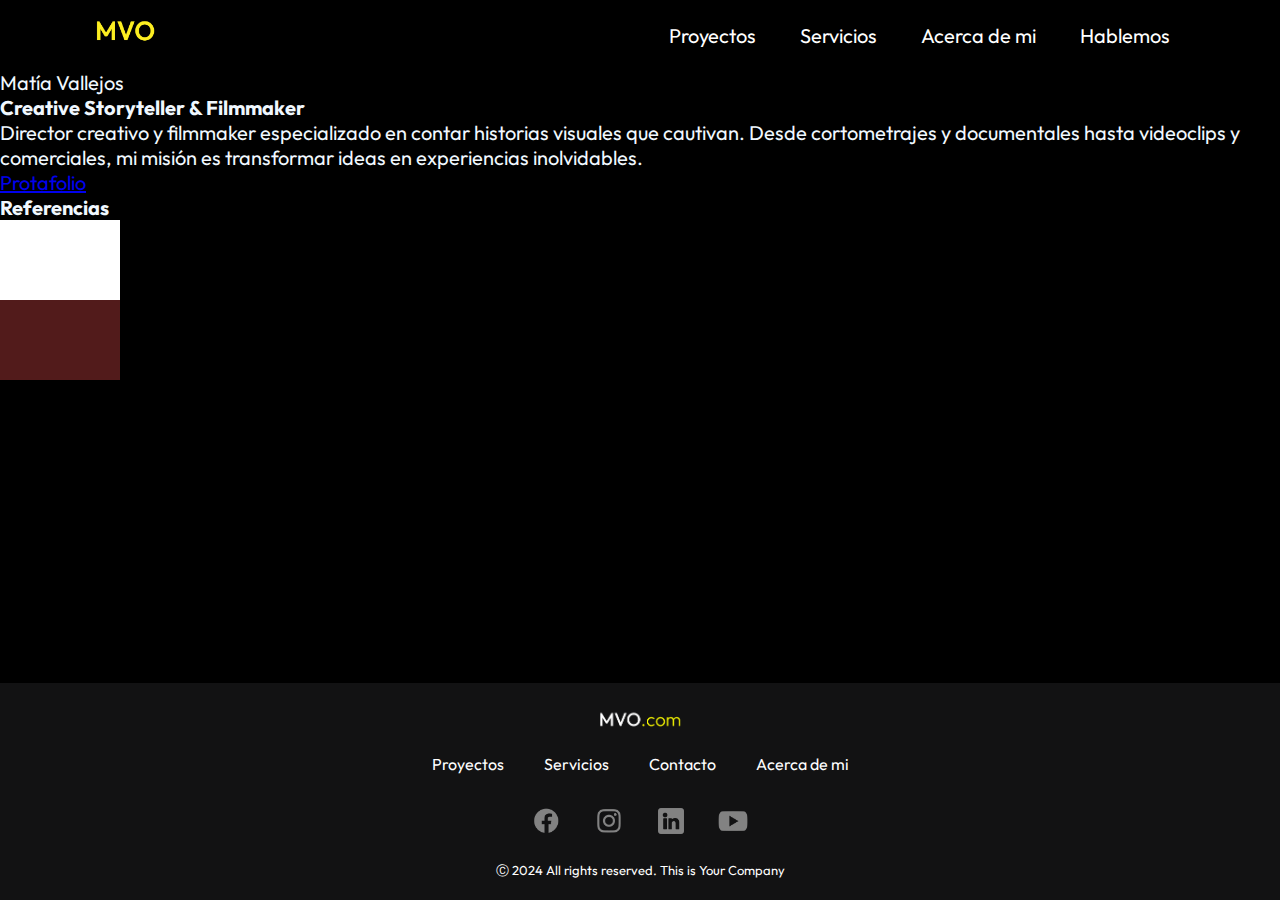
==== Index.html @ 4514bf02 "Proyecto Coder" ====
<!DOCTYPE html>
<html lang="en">
<head>
    <meta charset="UTF-8">
    <meta name="viewport" content="width=device-width, initial-scale=1.0">
    <title>Document</title>
    <link rel="stylesheet" href="./CSS/styless.css">
</head>
<body>
    <header>
        <div class="logo">
        <img src="./ASSET/Logo mvo.png" width="70" alt="">
        </div>
        <nav>
            <ul class="nav-links">
                <li><a href="./HTML/Proyectos.html">Proyectos</a></li>
                <li><a href="./HTML/Servicios.html">Servicios</a></li>
                <li><a href="./HTML/acercademi.html">Acerca de mi</a></li>
                <li><a href="./HTML/Hablemos.html">Hablemos</a></li>
            </ul>
        </nav>
    </header>
    <main>
        <section>
            <div class="inicio">
                <p>Matía Vallejos</p>
                <h1>Creative Storyteller & Filmmaker</h1>
                <p>Director creativo  y filmmaker especializado en contar historias visuales que cautivan. Desde cortometrajes y documentales hasta videoclips y comerciales, mi misión es transformar ideas en experiencias inolvidables.</p>
                <li><a href="./HTML/Proyectos.html">Protafolio</a></li>
            </div>
            <div>
                <h2>Referencias</h2>
            </div>
            <div class="cuadrado"></div>
            <div class="cuadrado2"></div>
        </section>
    </main>
    <footer>
        <img src="./ASSET/mvocom.png" width="100" alt="" class="logo2">
        <ul class="footer-menu">
            <li class="menu-item">Proyectos</li>
            <li class="menu-item">Servicios</li>
            <li class="menu-item">Contacto</li>
            <li class="menu-item">Acerca de mi</li>
        </ul>
        <div class="social-icon-continer">
            <a href="" class="social-icon"></a>
            <a href="" class="social-icon"></a>
            <a href="" class="social-icon"></a>
            <a href="" class="social-icon"></a>
        </div>
        <span class="copyright">Ⓒ 2024 All rights reserved. This is Your Company</span>
    </footer>
</body>
</html>
---- CSS/styless.css ----
@import url('https://fonts.googleapis.com/css2?family=Outfit:wght@100..900&display=swap');

*{
    box-sizing: border-box;
    margin: 0;
    padding: 0;
    font-family: "Outfit", sans-serif;
    font-size: 20px;
}

body{
    background-color: rgb(0, 0, 0);
}

header{
    background-color: black;
    display: flex;
    justify-content: space-between;
    align-items: center;
    height: 70px;
    padding: 5px 7%;
}

header .nav-links{
    list-style: none;
}

header .nav-links li{
    display: inline-block;
    padding: 0 20px;
}

header .nav-links a{
    font-size: 700;
    color: rgb(255, 255, 255);
    text-decoration: none;
}

section{
    color: aliceblue;
}

.cuadrado{
    width: 120px;
    height: 80px;
    background-color: rgb(255, 255, 255);
}

.cuadrado2{
    width: 120px;
    height: 80px;
    background-color: rgb(82, 27, 27);
}

footer{
    width: 100%;
    position: absolute;
    bottom: 0;
    left: 0;
    padding: 1rem 8%;
    background-color: #121213;
    display: flex;
    justify-content: center;
    align-items: center;
    flex-direction: column;
}

.logo2{
    height: 50%;
    margin-bottom: 0.5rem;
}

.social-icon-continer, .footer-menu{
    display: flex;
    justify-content: center;
    align-items: center;
    flex-wrap: wrap;
    margin-bottom: 0.5rem;
}

.social-icon{
    height: 50px;
    width: 50px;
    background-image: url(../ASSET/FB.png);
    background-position: center;
    background-size: 30px;
    background-repeat: no-repeat;
    margin: 0.3rem;
}

.social-icon:nth-of-type(2){
    background-image: url(../ASSET/IG.png);
}

.social-icon:nth-of-type(3){
    background-image: url(../ASSET/LINKEDIN.png);
}

.social-icon:nth-of-type(4){
    background-image: url(../ASSET/YT.png);
}

.footer-menu{
    list-style-type: none;
    color: #ffff;
    font-size: 8%;
}

.menu-item{
    margin: 0.3rem 1rem;
    cursor: pointer;
    font-style: unset;
    font-size: medium;
}

.copyright{
    color: #ffff;
    text-align: right;
    font-size: small;
}
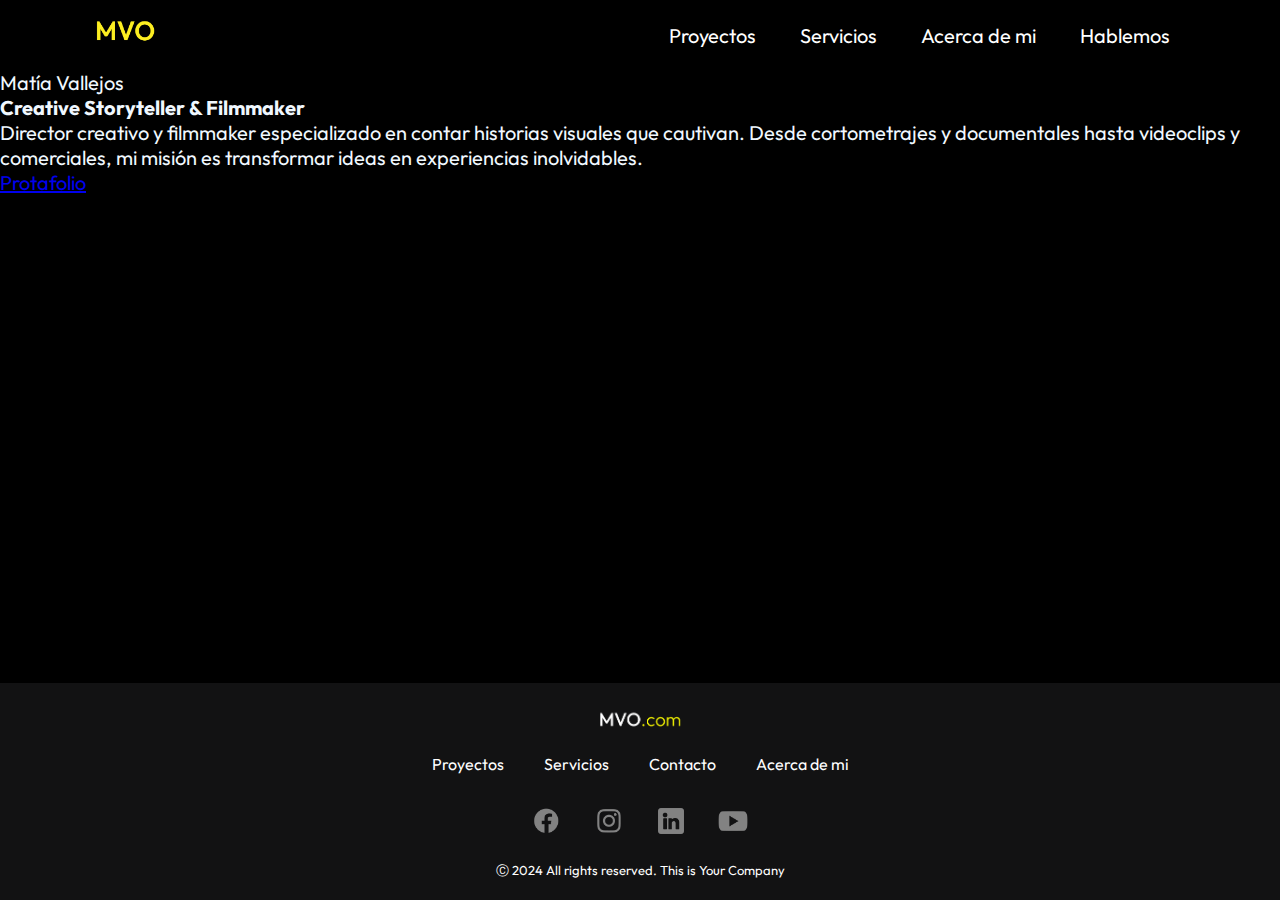
==== commit 6c94f75e: "Update Index.html" ====
--- a/Index.html
+++ b/Index.html
@@ -28,11 +28,6 @@
                 <p>Director creativo  y filmmaker especializado en contar historias visuales que cautivan. Desde cortometrajes y documentales hasta videoclips y comerciales, mi misión es transformar ideas en experiencias inolvidables.</p>
                 <li><a href="./HTML/Proyectos.html">Protafolio</a></li>
             </div>
-            <div>
-                <h2>Referencias</h2>
-            </div>
-            <div class="cuadrado"></div>
-            <div class="cuadrado2"></div>
         </section>
     </main>
     <footer>
@@ -52,4 +47,4 @@
         <span class="copyright">Ⓒ 2024 All rights reserved. This is Your Company</span>
     </footer>
 </body>
-</html>+</html>
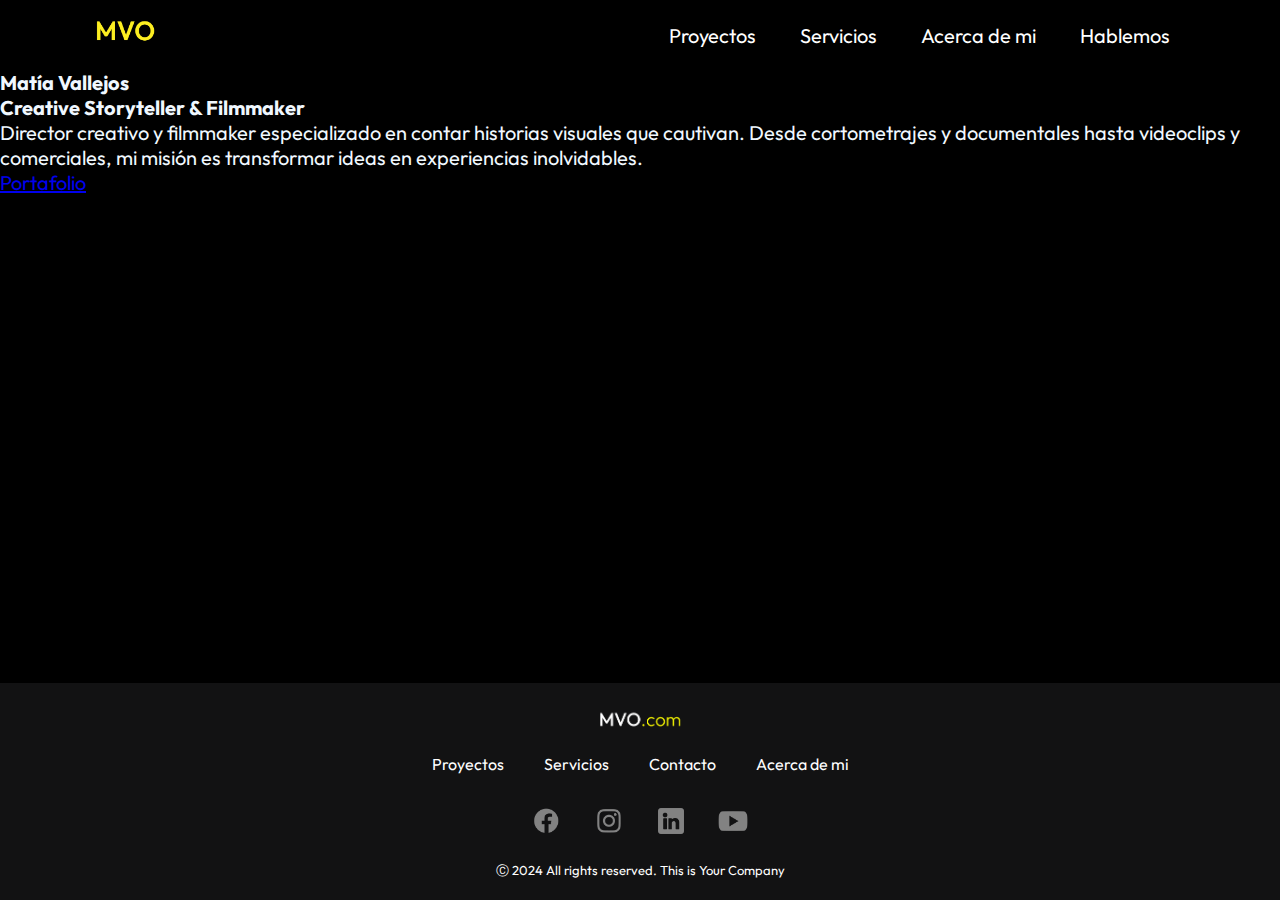
==== commit 2fc42d0c: "Update Index.html" ====
--- a/Index.html
+++ b/Index.html
@@ -22,13 +22,16 @@
     </header>
     <main>
         <section>
-            <div class="inicio">
-                <p>Matía Vallejos</p>
-                <h1>Creative Storyteller & Filmmaker</h1>
-                <p>Director creativo  y filmmaker especializado en contar historias visuales que cautivan. Desde cortometrajes y documentales hasta videoclips y comerciales, mi misión es transformar ideas en experiencias inolvidables.</p>
-                <li><a href="./HTML/Proyectos.html">Protafolio</a></li>
-            </div>
-        </section>
+            <section class="home">
+      <div class="home-content">
+        <h1>Matía Vallejos</h1>
+        <h3>Creative Storyteller & Filmmaker</h3>
+        <p>Director creativo  y filmmaker especializado en contar historias visuales que cautivan. Desde cortometrajes y documentales hasta videoclips y comerciales, mi misión es transformar ideas en experiencias inolvidables.</p>
+        <div class="btn-box">
+          <a href="#">Portafolio</a>
+        </div>
+      </div>
+    </section>
     </main>
     <footer>
         <img src="./ASSET/mvocom.png" width="100" alt="" class="logo2">
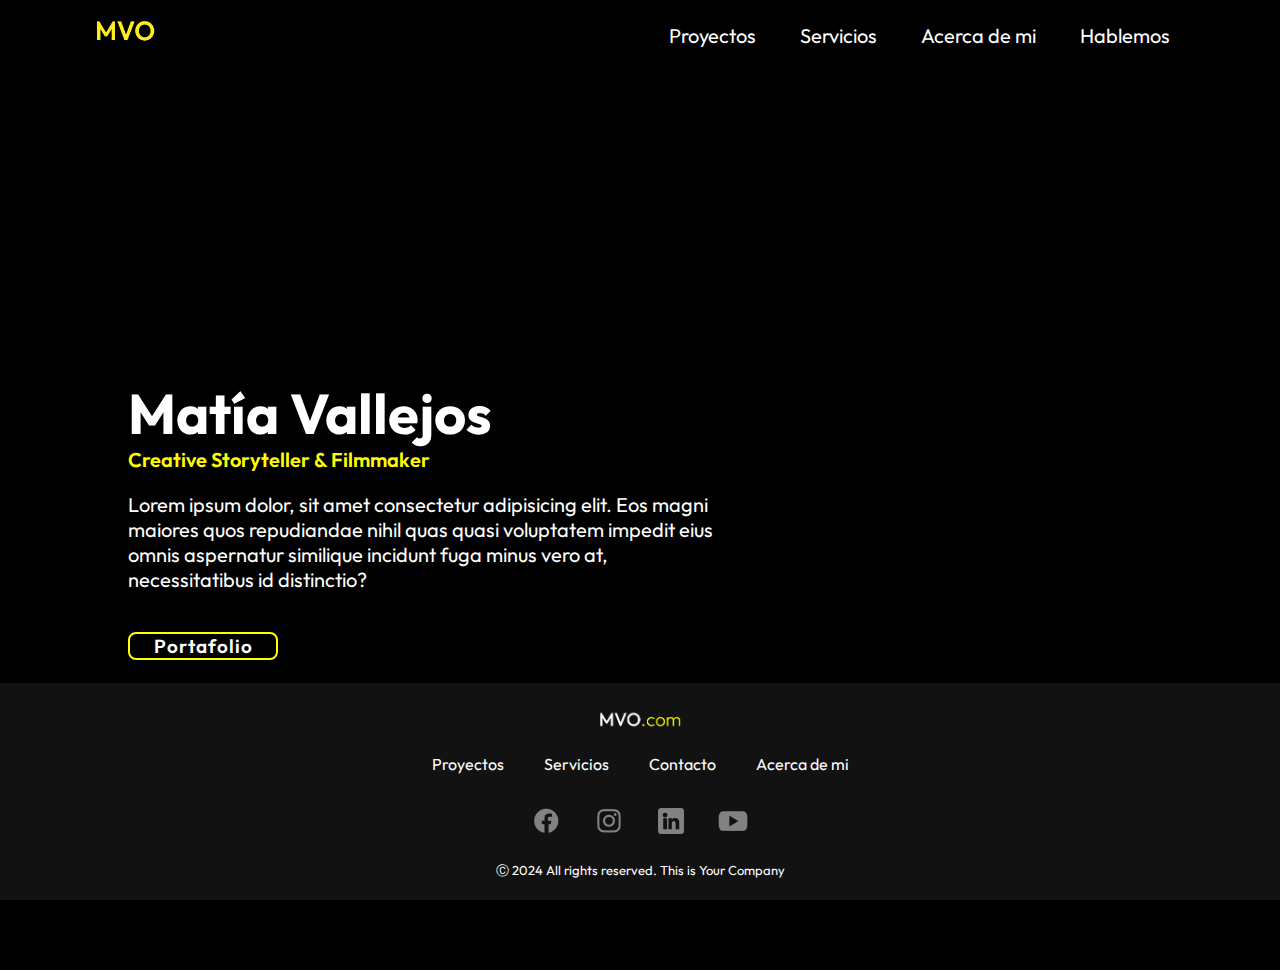
==== commit 9b08b716: "home new" ====
--- a/Index.html
+++ b/Index.html
@@ -26,7 +26,7 @@
       <div class="home-content">
         <h1>Matía Vallejos</h1>
         <h3>Creative Storyteller & Filmmaker</h3>
-        <p>Director creativo  y filmmaker especializado en contar historias visuales que cautivan. Desde cortometrajes y documentales hasta videoclips y comerciales, mi misión es transformar ideas en experiencias inolvidables.</p>
+        <p>Lorem ipsum dolor, sit amet consectetur adipisicing elit. Eos magni maiores quos repudiandae nihil quas quasi voluptatem impedit eius omnis aspernatur similique incidunt fuga minus vero at, necessitatibus id distinctio?</p>
         <div class="btn-box">
           <a href="#">Portafolio</a>
         </div>
--- a/CSS/styless.css
+++ b/CSS/styless.css
@@ -36,20 +36,57 @@
     text-decoration: none;
 }
 
-section{
-    color: aliceblue;
+.home{
+    height: 100vh;
+    display: flex;
+    align-items: center;
+    padding: 0 10%;
 }
 
-.cuadrado{
-    width: 120px;
-    height: 80px;
-    background-color: rgb(255, 255, 255);
+.home-content{
+    max-width: 600px;
+    color: #ffff;
 }
 
-.cuadrado2{
-    width: 120px;
-    height: 80px;
-    background-color: rgb(82, 27, 27);
+.home-content h1{
+    font-size: 56px;
+    font-weight: 700;
+    line-height: 1.2;
+    
+}
+
+.home-content h3{
+    font-size: 32;
+    font-weight: 600;
+    color: rgb(255, 255, 0);
+}
+
+.home-content p{
+    font-size: 16;
+    margin: 20px 0 40px;
+}
+
+.home-content .btn-box{
+    display: flex;
+    justify-content: space-between;
+    width: 345;
+    height: 50;
+}
+
+.btn-box a{
+    position: relative;
+    display: inline-flex;
+    justify-content: center;
+    align-items: center;
+    width: 150px;
+    height: 100%;
+    border: 2px solid rgb(255, 255, 0);
+    border-radius: 8px;
+    font-size: 19px;
+    color: #ffff;
+    text-decoration: none;
+    font-weight: 600;
+    letter-spacing: 1px;
 }
 
 footer{
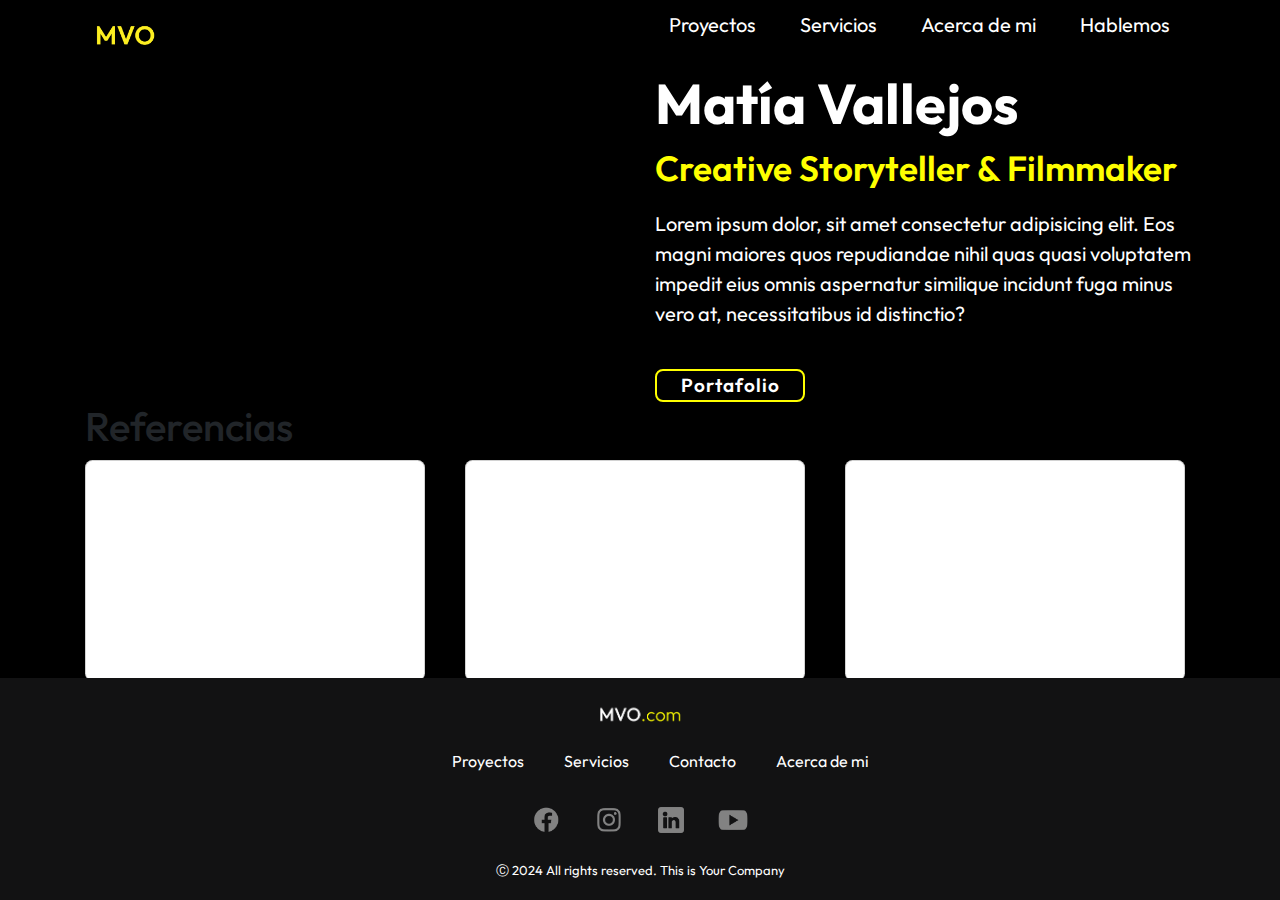
==== commit efb36d90: "referencias colum" ====
--- a/Index.html
+++ b/Index.html
@@ -4,6 +4,7 @@
     <meta charset="UTF-8">
     <meta name="viewport" content="width=device-width, initial-scale=1.0">
     <title>Document</title>
+    <link href="https://cdn.jsdelivr.net/npm/bootstrap@5.3.3/dist/css/bootstrap.min.css" rel="stylesheet" integrity="sha384-QWTKZyjpPEjISv5WaRU9OFeRpok6YctnYmDr5pNlyT2bRjXh0JMhjY6hW+ALEwIH" crossorigin="anonymous">
     <link rel="stylesheet" href="./CSS/styless.css">
 </head>
 <body>
@@ -20,19 +21,40 @@
             </ul>
         </nav>
     </header>
-    <main>
-        <section>
-            <section class="home">
-      <div class="home-content">
-        <h1>Matía Vallejos</h1>
-        <h3>Creative Storyteller & Filmmaker</h3>
-        <p>Lorem ipsum dolor, sit amet consectetur adipisicing elit. Eos magni maiores quos repudiandae nihil quas quasi voluptatem impedit eius omnis aspernatur similique incidunt fuga minus vero at, necessitatibus id distinctio?</p>
-        <div class="btn-box">
-          <a href="#">Portafolio</a>
+    <div class="container-fluid">
+        <div class="container">
+            <div class="row">
+                <div class="col"></div>
+                <div class="col">
+                    <div class="home-content">
+                        <h1>Matía Vallejos</h1>
+                        <h3>Creative Storyteller & Filmmaker</h3>
+                        <p>Lorem ipsum dolor, sit amet consectetur adipisicing elit. Eos magni maiores quos repudiandae nihil quas quasi voluptatem impedit eius omnis aspernatur similique incidunt fuga minus vero at, necessitatibus id distinctio?</p>
+                        <div class="btn-box">
+                        <a href="#">Portafolio</a>
+                        </div>
+                    </div>        
+                </div>
+            </div>
         </div>
-      </div>
-    </section>
-    </main>
+        <div class="container referencias">
+            <h2>Referencias</h2>
+            <div class="row overflow-auto">
+                <div class="col">
+                    <div class="card">
+                    </div>
+                </div>
+                <div class="col">
+                    <div class="card">
+                    </div>
+                </div>
+                <div class="col">
+                    <div class="card">
+                    </div>
+                </div>
+            </div>
+        </div>
+    </div>
     <footer>
         <img src="./ASSET/mvocom.png" width="100" alt="" class="logo2">
         <ul class="footer-menu">
@@ -49,5 +71,6 @@
         </div>
         <span class="copyright">Ⓒ 2024 All rights reserved. This is Your Company</span>
     </footer>
+    <script src="https://cdn.jsdelivr.net/npm/bootstrap@5.3.3/dist/js/bootstrap.bundle.min.js" integrity="sha384-YvpcrYf0tY3lHB60NNkmXc5s9fDVZLESaAA55NDzOxhy9GkcIdslK1eN7N6jIeHz" crossorigin="anonymous"></script>
 </body>
 </html>
--- a/CSS/styless.css
+++ b/CSS/styless.css
@@ -155,3 +155,20 @@
     text-align: right;
     font-size: small;
 }
+
+.referencias .row .col .card{
+    width: 340px;
+    height: 221px;
+}
+
+
+
+@media (min-width: 576px) { }
+
+@media (min-width: 768px) { }
+
+@media (min-width: 992px) { }
+
+@media (min-width: 1200px) { }
+
+@media (min-width: 1400px) { }
